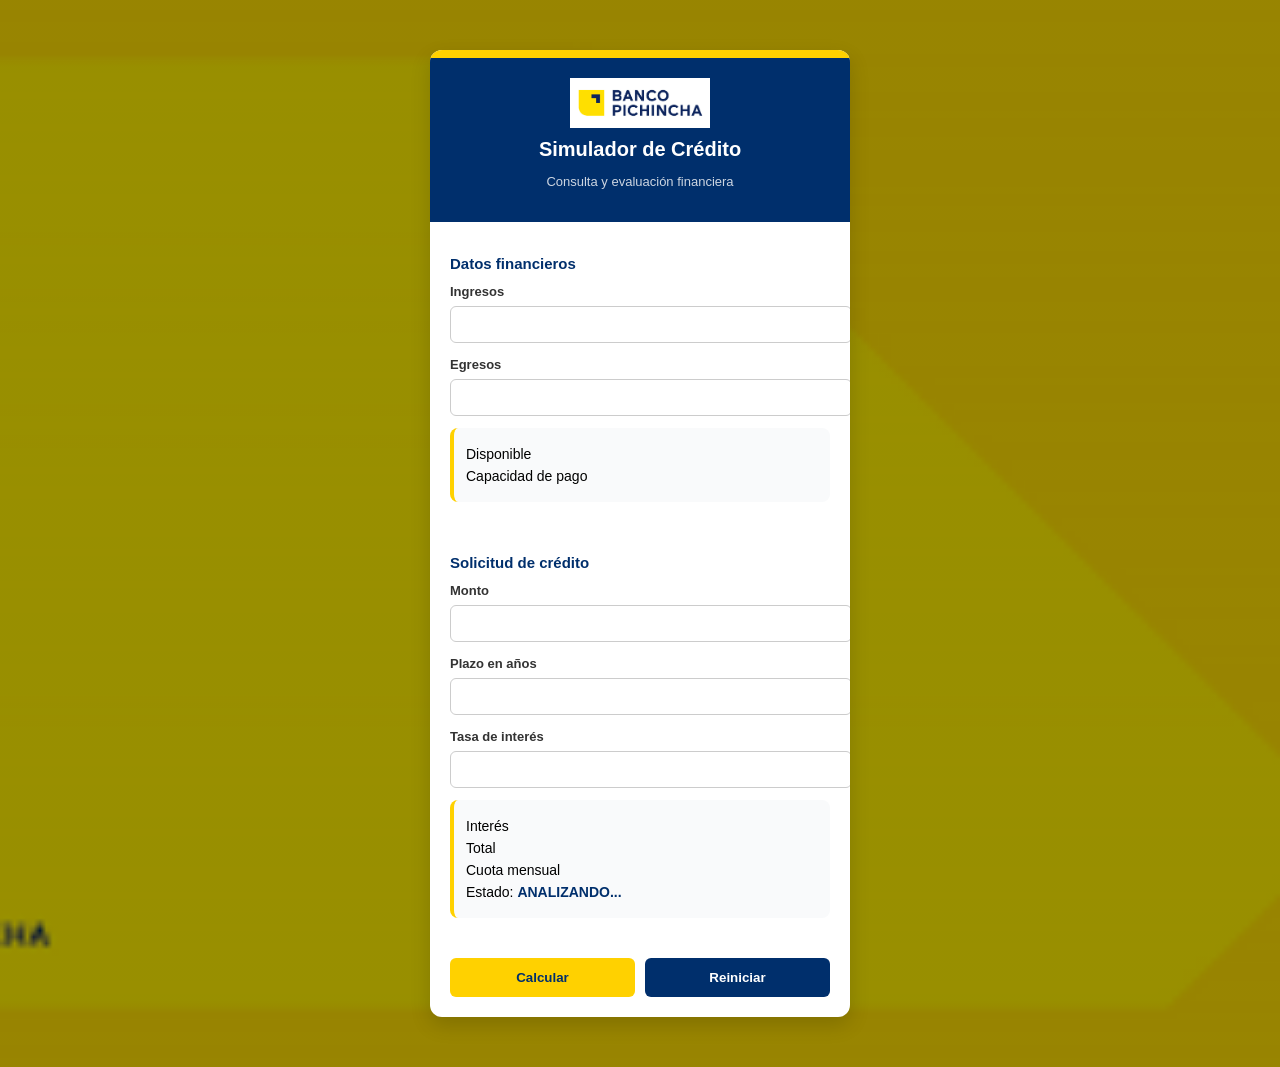
==== index.html @ 5150397e "Se cambio el nombre del html" ====
<!DOCTYPE html>
<html lang="es">
<head>
    <meta charset="UTF-8">
    <meta name="viewport" content="width=device-width, initial-scale=1.0">
    <title>Simulador de Crédito</title>
    <link rel="stylesheet" href="simulador.css">

</head>
<body>

    <div class="container">

        <div class="top-bar"></div>

        <div class="header">
            <img src="logoBancoP.png" class="logo">
            <h1>Simulador de Crédito</h1>
            <p>Consulta y evaluación financiera</p>
        </div>

        <div class="section">
            <h2>Datos financieros</h2>

            <label for="txtIngresos">Ingresos</label>
            <input type="text" id="txtIngresos">

            <label for="txtEgresos">Egresos</label>
            <input type="text" id="txtEgresos">

            <div class="result-box">
                <p>Disponible <span id="spnDisponible"></span></p>
                <p>Capacidad de pago <span id="spnCapacidadPago"></span></p>
            </div>
        </div>

        <div class="section">
            <h2>Solicitud de crédito</h2>

            <label for="txtMonto">Monto</label>
            <input type="text" id="txtMonto">

            <label for="txtPlazo">Plazo en años</label>
            <input type="text" id="txtPlazo">

            <label for="txtTasaInteres">Tasa de interés</label>
            <input type="text" id="txtTasaInteres">

            <div class="result-box">
                <p>Interés <span id="spnInteresPagar"></span></p>
                <p>Total <span id="spnTotalPrestamo"></span></p>
                <p>Cuota mensual <span id="spnCuotaMensual"></span></p>
                <p class="estado">Estado: <span id="spnEstadoCredito">ANALIZANDO...</span></p>
            </div>
        </div>

        <div class="buttons">
            <button id="btnCalcularCredito" onclick="calcular()">Calcular</button>
            <button id="btnReiniciar">Reiniciar</button>
        </div>

    </div>

    <script src="simulador.js"></script>
    <script src="funciones.js"></script>
</body>
</html>
---- simulador.css ----
body {
    font-family: 'Segoe UI', sans-serif;
    margin: 0;
    background: 
        linear-gradient(rgba(0,0,0,0.4), rgba(0,0,0,0.4)),
        url("fondoBanco.png");
    background-size: cover;
    background-position: center;
    background-repeat: no-repeat;
}

/* Contenedor principal */
.container {
    width: 420px;
    margin: 50px auto;
    background: white;
    border-radius: 12px;
    box-shadow: 0 8px 20px rgba(0,0,0,0.15);
    overflow: hidden;
}

/* Barra superior amarilla */
.top-bar {
    height: 8px;
    background: #FFD100;
}

/* Header */
.header {
    text-align: center;
    padding: 20px;
    background: #002F6C;
    color: white;
}

.header h1 {
    margin: 0;
    font-size: 20px;
}

.header p {
    font-size: 13px;
    opacity: 0.8;
}

/* Secciones */
.section {
    padding: 20px;
}

h2 {
    font-size: 15px;
    color: #002F6C;
    margin-bottom: 10px;
}

/* Inputs */
label {
    font-size: 13px;
    font-weight: bold;
    color: #333;
}

input {
    width: 100%;
    padding: 10px;
    margin: 6px 0 12px 0;
    border-radius: 6px;
    border: 1px solid #ccc;
    transition: 0.3s;
}

input:focus {
    border-color: #FFD100;
    box-shadow: 0 0 5px rgba(255,209,0,0.6);
    outline: none;
}

/* Resultados */
.result-box {
    background: #f9fafb;
    padding: 12px;
    border-radius: 8px;
    border-left: 4px solid #FFD100;
}

.result-box p {
    margin: 6px 0;
    font-size: 14px;
}

span {
    font-weight: bold;
    color: #002F6C;
}

/* Estado */
.estado span {
    font-weight: bold;
}

/* Botones */
.buttons {
    display: flex;
    gap: 10px;
    padding: 20px;
}

button {
    flex: 1;
    padding: 12px;
    border: none;
    border-radius: 6px;
    font-weight: bold;
    cursor: pointer;
    transition: 0.3s;
}

/* Botón principal */
#btnCalcularCredito {
    background: #FFD100;
    color: #002F6C;
}

#btnCalcularCredito:hover {
    background: #e6bc00;
}

/* Botón secundario */
#btnReiniciar {
    background: #002F6C;
    color: white;
}

#btnReiniciar:hover {
    background: #001f4d;
}

.logo {
    width: 140px;
    display: block;
    margin: 0 auto 10px auto;
}
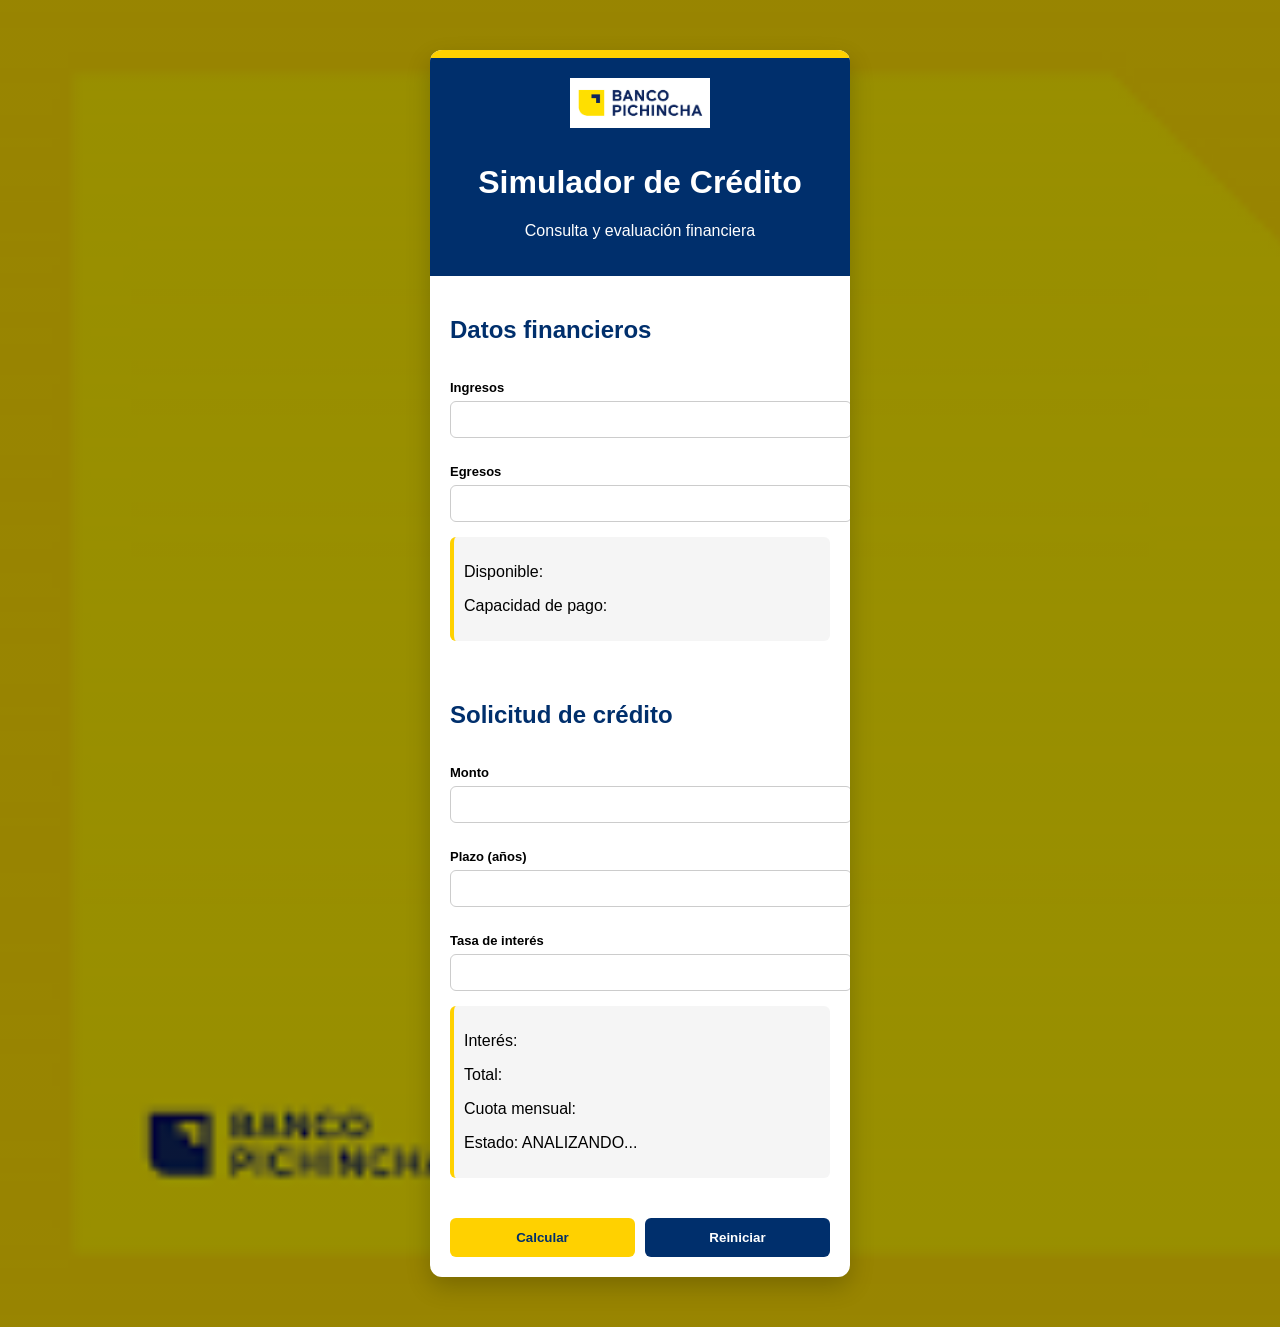
==== commit 3845d48a: "Validaciones" ====
--- a/index.html
+++ b/index.html
@@ -2,66 +2,80 @@
 <html lang="es">
 <head>
     <meta charset="UTF-8">
-    <meta name="viewport" content="width=device-width, initial-scale=1.0">
     <title>Simulador de Crédito</title>
     <link rel="stylesheet" href="simulador.css">
-
 </head>
 <body>
 
-    <div class="container">
+<div class="container">
 
-        <div class="top-bar"></div>
+    <div class="top-bar"></div>
 
-        <div class="header">
-            <img src="logoBancoP.png" class="logo">
-            <h1>Simulador de Crédito</h1>
-            <p>Consulta y evaluación financiera</p>
+    <div class="header">
+        <img src="logoBancoP.png" class="logo">
+        <h1>Simulador de Crédito</h1>
+        <p>Consulta y evaluación financiera</p>
+    </div>
+
+    <div class="section">
+        <h2>Datos financieros</h2>
+
+        <div class="input-group">
+            <div class="error" id="errIngresos"></div>
+            <label>Ingresos</label>
+            <input type="number" id="txtIngresos" required min="0">
         </div>
 
-        <div class="section">
-            <h2>Datos financieros</h2>
-
-            <label for="txtIngresos">Ingresos</label>
-            <input type="text" id="txtIngresos">
-
-            <label for="txtEgresos">Egresos</label>
-            <input type="text" id="txtEgresos">
-
-            <div class="result-box">
-                <p>Disponible <span id="spnDisponible"></span></p>
-                <p>Capacidad de pago <span id="spnCapacidadPago"></span></p>
-            </div>
+        <div class="input-group">
+            <div class="error" id="errEgresos"></div>
+            <label>Egresos</label>
+            <input type="number" id="txtEgresos" required min="0">
         </div>
 
-        <div class="section">
-            <h2>Solicitud de crédito</h2>
+        <div class="result-box">
+            <p>Disponible: <span id="spnDisponible"></span></p>
+            <p>Capacidad de pago: <span id="spnCapacidadPago"></span></p>
+        </div>
+    </div>
 
-            <label for="txtMonto">Monto</label>
-            <input type="text" id="txtMonto">
+    <div class="section">
+        <h2>Solicitud de crédito</h2>
 
-            <label for="txtPlazo">Plazo en años</label>
-            <input type="text" id="txtPlazo">
-
-            <label for="txtTasaInteres">Tasa de interés</label>
-            <input type="text" id="txtTasaInteres">
-
-            <div class="result-box">
-                <p>Interés <span id="spnInteresPagar"></span></p>
-                <p>Total <span id="spnTotalPrestamo"></span></p>
-                <p>Cuota mensual <span id="spnCuotaMensual"></span></p>
-                <p class="estado">Estado: <span id="spnEstadoCredito">ANALIZANDO...</span></p>
-            </div>
+        <div class="input-group">
+            <div class="error" id="errMonto"></div>
+            <label>Monto</label>
+            <input type="number" id="txtMonto" required min="1">
         </div>
 
-        <div class="buttons">
-            <button id="btnCalcularCredito" onclick="calcular()">Calcular</button>
-            <button id="btnReiniciar">Reiniciar</button>
+        <div class="input-group">
+            <div class="error" id="errPlazo"></div>
+            <label>Plazo (años)</label>
+            <input type="number" id="txtPlazo" required min="1">
         </div>
 
+        <div class="input-group">
+            <div class="error" id="errTasa"></div>
+            <label>Tasa de interés</label>
+            <input type="number" id="txtTasaInteres" required min="0">
+        </div>
+
+        <div class="result-box">
+            <p>Interés: <span id="spnInteresPagar"></span></p>
+            <p>Total: <span id="spnTotalPrestamo"></span></p>
+            <p>Cuota mensual: <span id="spnCuotaMensual"></span></p>
+            <p>Estado: <span id="spnEstadoCredito">ANALIZANDO...</span></p>
+        </div>
     </div>
 
-    <script src="simulador.js"></script>
-    <script src="funciones.js"></script>
+    <div class="buttons">
+        <button id="btnCalcularCredito" onclick="calcular()">Calcular</button>
+        <button id="btnReiniciar" onclick="location.reload()">Reiniciar</button>
+    </div>
+
+</div>
+
+<script src="funciones.js"></script>
+<script src="simulador.js"></script>
+
 </body>
 </html>
--- a/simulador.css
+++ b/simulador.css
@@ -5,27 +5,22 @@
         linear-gradient(rgba(0,0,0,0.4), rgba(0,0,0,0.4)),
         url("fondoBanco.png");
     background-size: cover;
-    background-position: center;
-    background-repeat: no-repeat;
 }
 
-/* Contenedor principal */
 .container {
     width: 420px;
     margin: 50px auto;
     background: white;
     border-radius: 12px;
-    box-shadow: 0 8px 20px rgba(0,0,0,0.15);
     overflow: hidden;
+    box-shadow: 0 10px 25px rgba(0,0,0,0.2);
 }
 
-/* Barra superior amarilla */
 .top-bar {
     height: 8px;
     background: #FFD100;
 }
 
-/* Header */
 .header {
     text-align: center;
     padding: 20px;
@@ -33,73 +28,49 @@
     color: white;
 }
 
-.header h1 {
-    margin: 0;
-    font-size: 20px;
+.logo {
+    width: 140px;
+    margin-bottom: 10px;
 }
 
-.header p {
-    font-size: 13px;
-    opacity: 0.8;
-}
-
-/* Secciones */
 .section {
     padding: 20px;
 }
 
 h2 {
-    font-size: 15px;
     color: #002F6C;
-    margin-bottom: 10px;
 }
 
-/* Inputs */
+.input-group {
+    margin-top: 10px;
+}
+
 label {
+    font-weight: bold;
     font-size: 13px;
-    font-weight: bold;
-    color: #333;
 }
 
 input {
     width: 100%;
     padding: 10px;
-    margin: 6px 0 12px 0;
+    margin-top: 5px;
     border-radius: 6px;
     border: 1px solid #ccc;
-    transition: 0.3s;
 }
 
 input:focus {
     border-color: #FFD100;
-    box-shadow: 0 0 5px rgba(255,209,0,0.6);
     outline: none;
 }
 
-/* Resultados */
 .result-box {
-    background: #f9fafb;
-    padding: 12px;
-    border-radius: 8px;
+    margin-top: 15px;
+    padding: 10px;
+    background: #f5f5f5;
     border-left: 4px solid #FFD100;
+    border-radius: 6px;
 }
 
-.result-box p {
-    margin: 6px 0;
-    font-size: 14px;
-}
-
-span {
-    font-weight: bold;
-    color: #002F6C;
-}
-
-/* Estado */
-.estado span {
-    font-weight: bold;
-}
-
-/* Botones */
 .buttons {
     display: flex;
     gap: 10px;
@@ -113,31 +84,25 @@
     border-radius: 6px;
     font-weight: bold;
     cursor: pointer;
-    transition: 0.3s;
 }
 
-/* Botón principal */
 #btnCalcularCredito {
     background: #FFD100;
     color: #002F6C;
 }
 
-#btnCalcularCredito:hover {
-    background: #e6bc00;
-}
-
-/* Botón secundario */
 #btnReiniciar {
     background: #002F6C;
     color: white;
 }
 
-#btnReiniciar:hover {
-    background: #001f4d;
+/* VALIDACIONES */
+.error {
+    color: red;
+    font-size: 12px;
+    height: 14px;
 }
 
-.logo {
-    width: 140px;
-    display: block;
-    margin: 0 auto 10px auto;
+.input-error {
+    border: 1px solid red;
 }
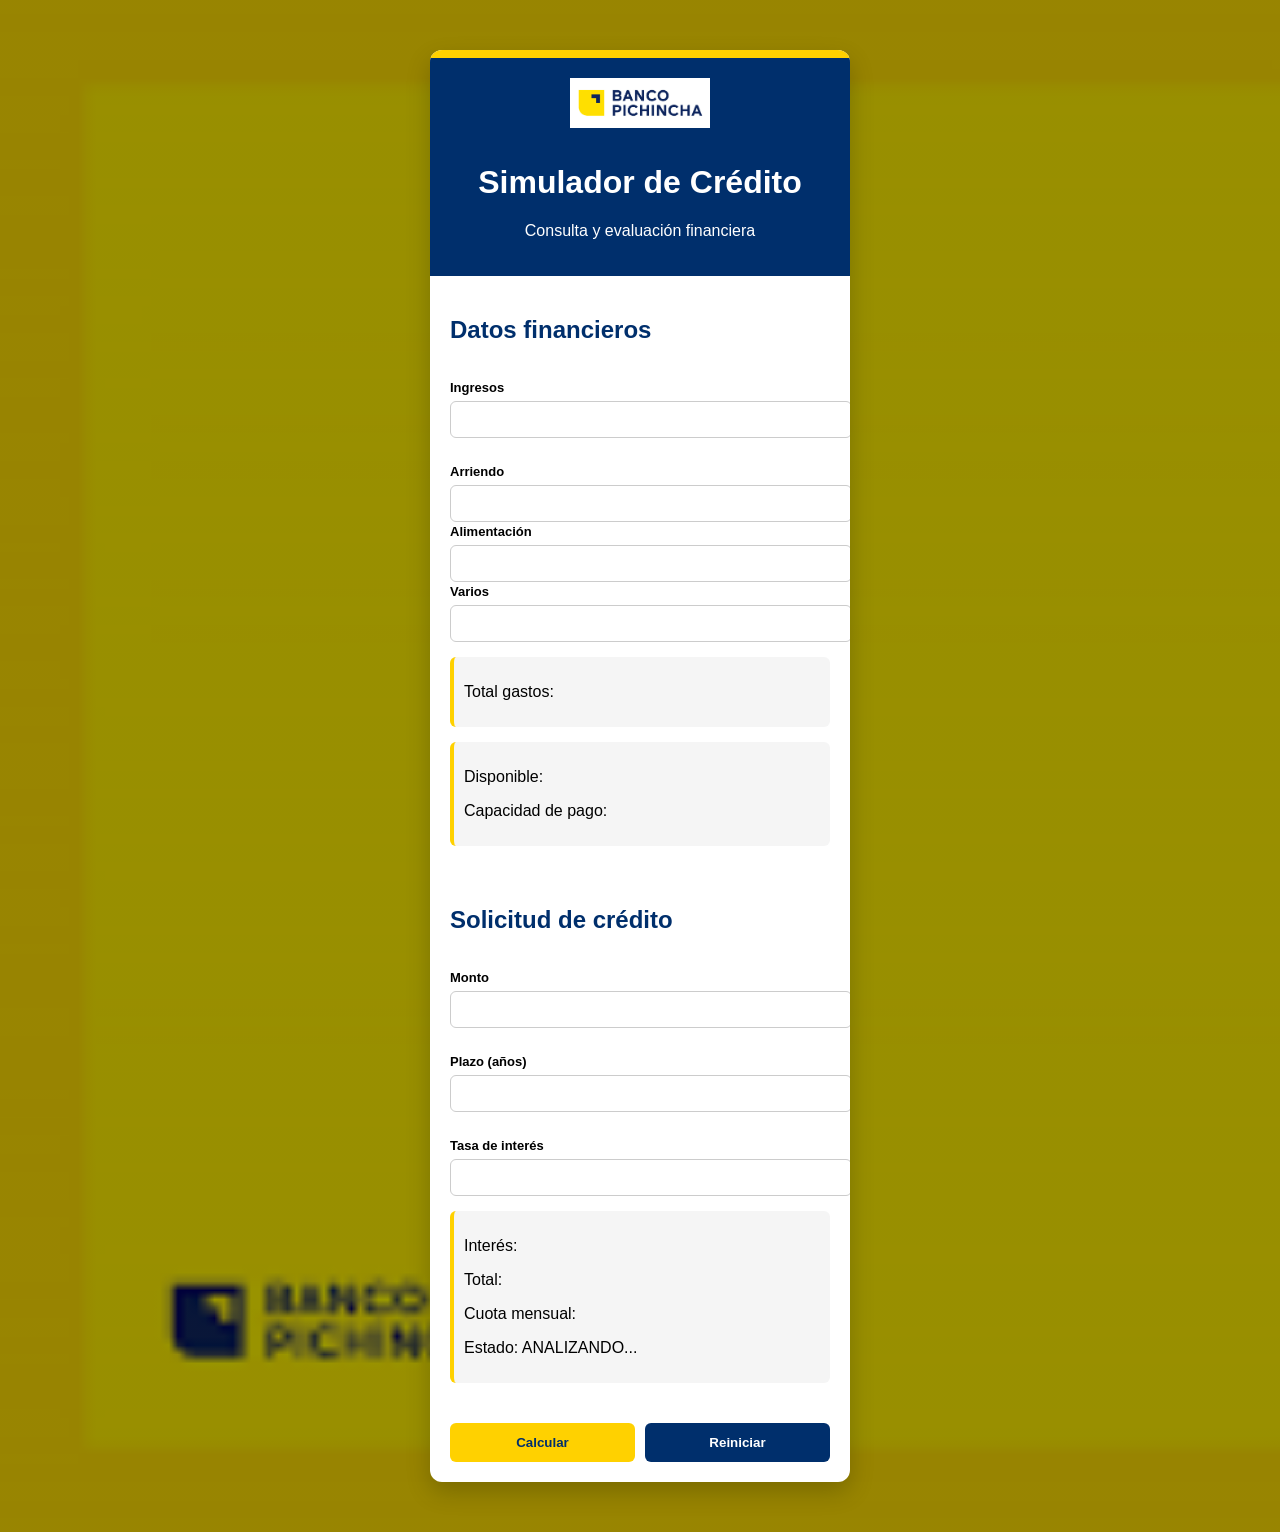
==== commit 73418015: "Se realizo el cambio requerido" ====
--- a/index.html
+++ b/index.html
@@ -28,8 +28,19 @@
 
         <div class="input-group">
             <div class="error" id="errEgresos"></div>
-            <label>Egresos</label>
-            <input type="number" id="txtEgresos" required min="0">
+            <label>Arriendo</label>
+            <input type="number" id="txtArriendo" required min="0">
+
+            <label>Alimentación</label>
+            <input type="number" id="txtAlimentacion" required min="0">
+
+            <label>Varios</label>
+            <input type="number" id="txtVarios" required min="0">
+        </div>
+
+        <!-- NUEVO: Total de gastos -->
+        <div class="result-box">
+            <p>Total gastos: <span id="spnTotalGastos"></span></p>
         </div>
 
         <div class="result-box">
